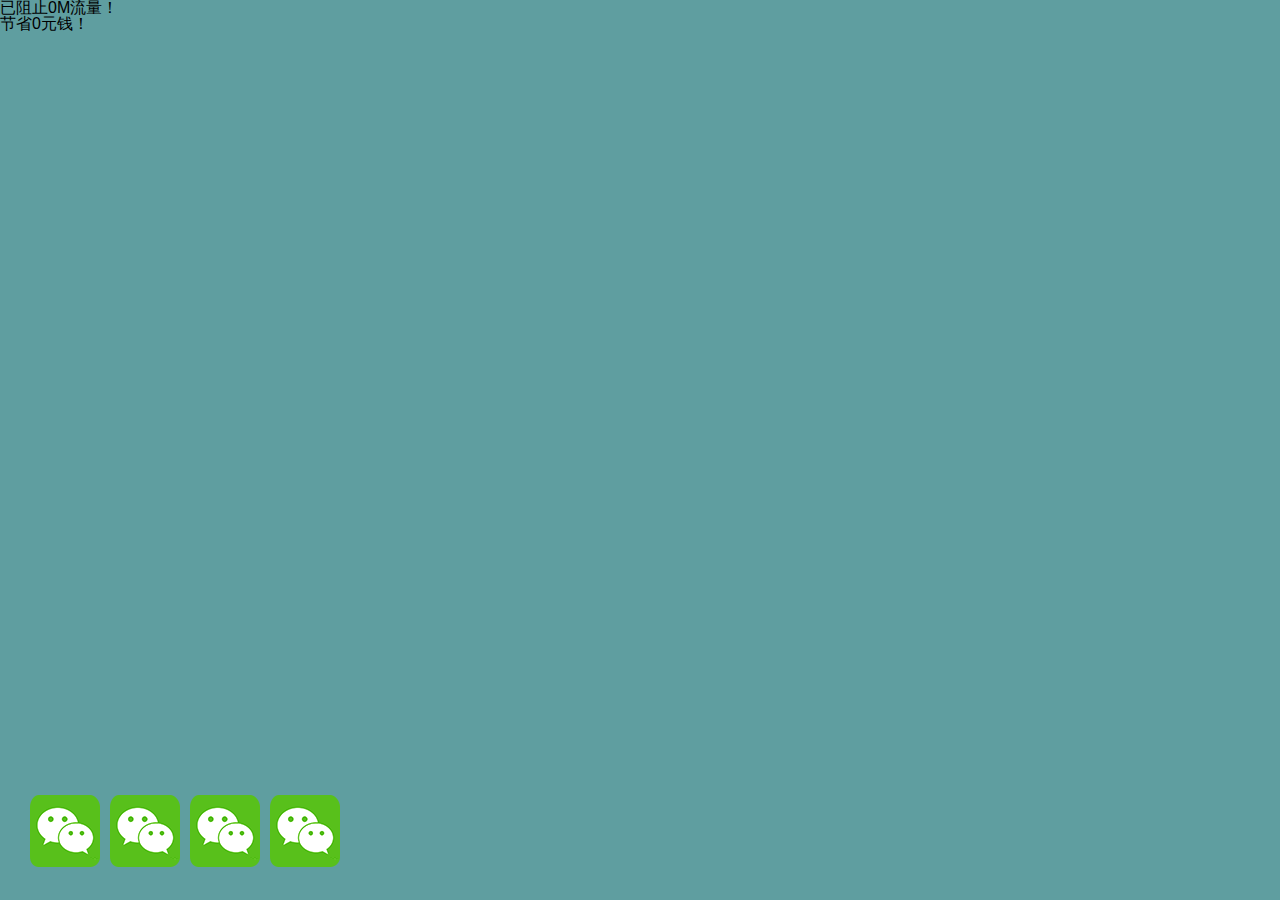
==== flowGame/index.html @ 2c603f31 "控制流量小游戏" ====
<!DOCTYPE html>
<html>
<head>
	<title>流量监测游戏</title>
    <meta charset="utf-8" />
    <meta content="width=device-width, initial-scale=1.0, maximum-scale=1.0, user-scalable=0" name="viewport">
    <meta name="apple-touch-fullscreen" content="YES" />
    <meta name="description" />
    <meta name="format-detection" content="telephone=no" />
    <meta name="apple-mobile-web-app-capable" content="yes" />
    <meta name="apple-mobile-web-app-status-bar-style" content="black" />
    <meta http-equiv="Expires" content="-1" />
    <meta http-equiv="pragram" content="no-cache" />
    <link rel="stylesheet" type="text/css" href="css/reset.css"/>
    <link rel="stylesheet" type="text/css" href="css/flowGame.css?v=841559" media="screen" />
    <script src="js/prefixfree.min.js"></script>
</head>
<body>
    <div class="wrap">
    	<div class="mask hide">
    		<p>现在你有4个价值100元流量的APP <br /> 他们的流量正在被偷跑！<br />及时按住要偷跑的流量！</p>
    		<div class="btn">马上开始</div>
    	</div>
    	<!--游戏-->
    	<div class="game-wrap page">
    		<div class="statistics">
    			<p>已阻止<span id="flow">0</span>M流量！</p>
    			<p>节省<span id="money">0</span>元钱！</p>
    		</div>
    		<ul>
    			<li id="app1"><img src="img/wechat2.png"/></li>
    			<li id="app2"><img src="img/wechat2.png"/></li>
    			<li id="app3"><img src="img/wechat2.png"/></li>
    			<li id="app4"><img src="img/wechat2.png"/></li>
    		</ul>
    	</div>
    	
    	
    </div> <!--wrap end-->
    
	<script src="js/zepto.min.js" type="text/javascript" charset="utf-8"></script>
	<script src="js/touch.js" type="text/javascript" charset="utf-8"></script>
	<script src="js/main.js?v=08041644" type="text/javascript" charset="utf-8"></script>
</body>
</html>
---- flowGame/css/flowGame.css ----
html, body, .wrap, .page {margin: 0; color: #000; padding: 0;width: 100%; height: 100%; overflow: hidden; font-family: arial, STXihei, "华文细黑", "Microsoft YaHei", "微软雅黑"; font-weight: normal;}
.wrap {background-color: #5F9EA0; }
.hide {display: none;}

.wrap {width: 100%; height: 100%; position: relative;}

/*game*/
.game-wrap ul {position: absolute; bottom: 0; width: 100%; height: 100%;}
.game-wrap ul li {display: inline; position: absolute; bottom: 30px; left: 0;}
#app1 {left: 30px;}
#app2 {left: 110px;}
#app3 {left: 190px;}
#app4 {left: 270px;}
/*@media screen and (min-width: 400px) and (max-width: 600px){
.story {top: -40px;}
}
@media screen and (min-width: 330px) and (max-width: 400px) {
.story {top: -85px;}
}*/

.mask {width: 100%; height: 100%; background-color: rgba(0,0,0,.6); z-index: 15; position: fixed; bottom: 0;}

.shake {animation: shake .4s ease infinite;}
.run {animation: run 2.5s ease-in infinite;}
.aimPoint {animation: aimPoint 3s ease; animation-fill-mode: forwards}

/*shake*/
@keyframes shake {
	0%,100% {transform: rotate(0deg);}
	33% {transform: rotate(20deg);}
	66% {transform: rotate(-20deg);}
}


/*run*/
@keyframes run {
	0% {transform: translateY(0px);}
	100% {transform: translateY(-450px); }
}

/*aimPoint*/
@keyframes aimPoint {
	0% {transform: translate(0,0);}
	8% {transform: translateX(10px); opacity: .7;}
	10% {transform: translateX(10px); opacity: 1;}
	28% {transform: translate(10px,0px); opacity: .7;}
	30% {transform: translate(10px,-5px); opacity: 1;}
	100% {transform: translate(20px,0);}
}
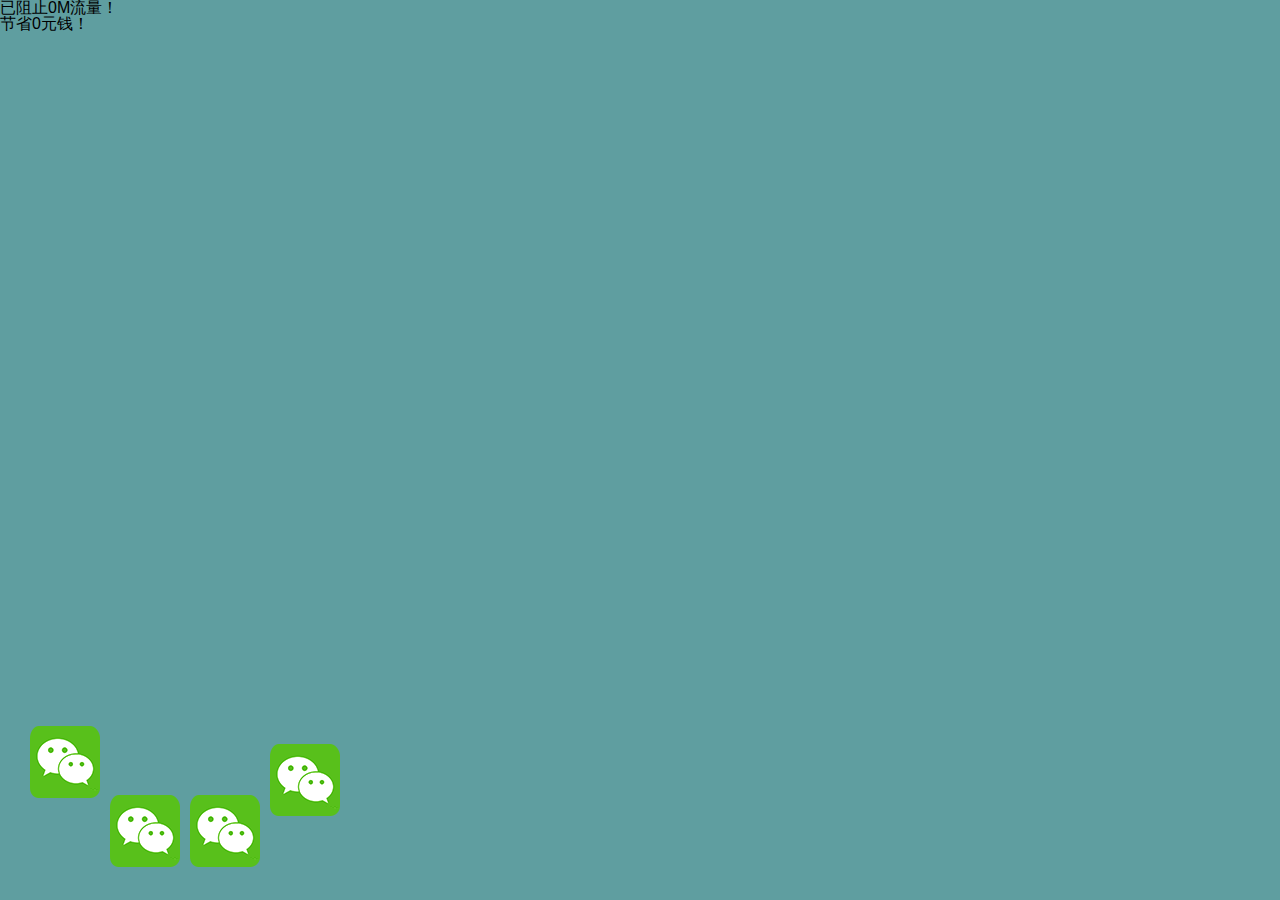
==== commit 16b25cf3: "添加点击重置和计算" ====
--- a/flowGame/index.html
+++ b/flowGame/index.html
@@ -27,11 +27,11 @@
     			<p>已阻止<span id="flow">0</span>M流量！</p>
     			<p>节省<span id="money">0</span>元钱！</p>
     		</div>
-    		<ul>
-    			<li id="app1"><img src="img/wechat2.png"/></li>
-    			<li id="app2"><img src="img/wechat2.png"/></li>
-    			<li id="app3"><img src="img/wechat2.png"/></li>
-    			<li id="app4"><img src="img/wechat2.png"/></li>
+    		<ul id="apps">
+    			<li id="app1" data-animated="false"><img src="img/wechat2.png"/></li>
+    			<li id="app2" data-animated="false"><img src="img/wechat2.png"/></li>
+    			<li id="app3" data-animated="false"><img src="img/wechat2.png"/></li>
+    			<li id="app4" data-animated="false"><img src="img/wechat2.png"/></li>
     		</ul>
     	</div>
     	
@@ -40,6 +40,6 @@
     
 	<script src="js/zepto.min.js" type="text/javascript" charset="utf-8"></script>
 	<script src="js/touch.js" type="text/javascript" charset="utf-8"></script>
-	<script src="js/main.js?v=08041644" type="text/javascript" charset="utf-8"></script>
+	<script src="js/main.js?v=08051615" type="text/javascript" charset="utf-8"></script>
 </body>
 </html>
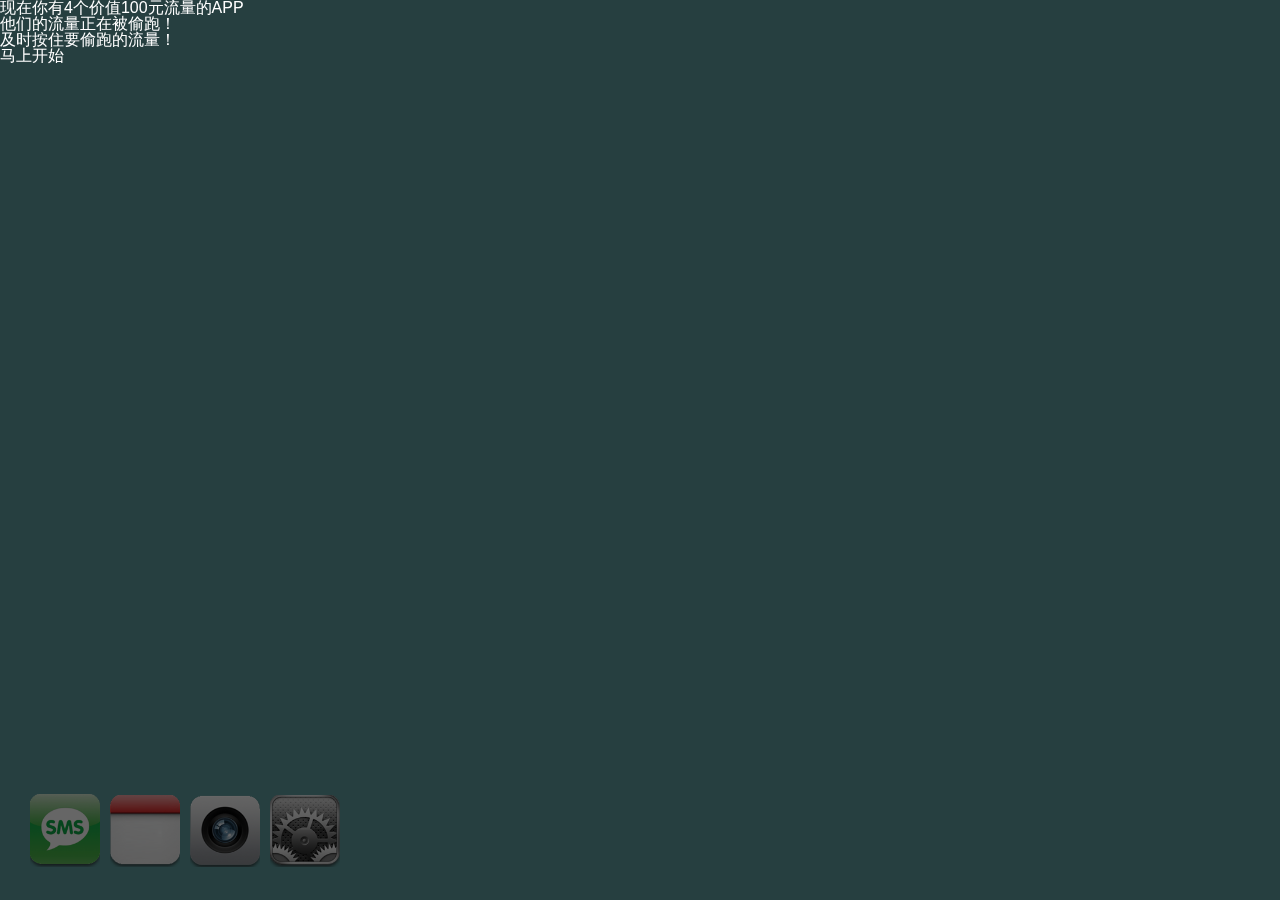
==== commit 146f0f0b: "添加随机事件，完善流程" ====
--- a/flowGame/index.html
+++ b/flowGame/index.html
@@ -17,22 +17,33 @@
 </head>
 <body>
     <div class="wrap">
-    	<div class="mask hide">
+    	<div class="mask"></div>
+    	<div class="welcome-page">
     		<p>现在你有4个价值100元流量的APP <br /> 他们的流量正在被偷跑！<br />及时按住要偷跑的流量！</p>
-    		<div class="btn">马上开始</div>
+    		<div id="start-game">马上开始</div>
     	</div>
     	<!--游戏-->
     	<div class="game-wrap page">
-    		<div class="statistics">
-    			<p>已阻止<span id="flow">0</span>M流量！</p>
-    			<p>节省<span id="money">0</span>元钱！</p>
+    		<div class="statistics hide">
+    			<p>已阻止<span class="flow">0</span>M流量！</p>
+    			<p>节省<span class="money">0</span>元钱！</p>
     		</div>
     		<ul id="apps">
-    			<li id="app1" data-animated="false"><img src="img/wechat2.png"/></li>
-    			<li id="app2" data-animated="false"><img src="img/wechat2.png"/></li>
-    			<li id="app3" data-animated="false"><img src="img/wechat2.png"/></li>
-    			<li id="app4" data-animated="false"><img src="img/wechat2.png"/></li>
+    			<li id="app1" data-animated="false"><img src="img/app_14.png"/></li>
+    			<li id="app2" data-animated="false"><img src="img/app_3.png"/></li>
+    			<li id="app3" data-animated="false"><img src="img/app_6.png"/></li>
+    			<li id="app4" data-animated="false"><img src="img/app_12.png"/></li>
     		</ul>
+    	</div>
+    	<!--战绩-->
+    	<div class="result page hide">
+    		<p>
+	    		厉害！<br /> 
+	    		你一共阻止了<span class="flow">0</span>M流量！<br />
+	    		节省了<span class="money">0</span>元钱！
+    		</p>
+    		<span id="share">晒晒战绩</span> <span id="more">保护更多流量</span>
+    		<div id="share">再玩一次</div>
     	</div>
     	
     	
--- a/flowGame/css/flowGame.css
+++ b/flowGame/css/flowGame.css
@@ -4,13 +4,19 @@
 
 .wrap {width: 100%; height: 100%; position: relative;}
 
+.welcome-page {position: absolute; z-index: 20; color: #fff;}
 /*game*/
 .game-wrap ul {position: absolute; bottom: 0; width: 100%; height: 100%;}
-.game-wrap ul li {display: inline; position: absolute; bottom: 30px; left: 0;}
+.game-wrap ul li {display: inline; position: absolute; bottom: 30px; left: 0; width: 70px;}
+.game-wrap ul li img {width: 100%;}
 #app1 {left: 30px;}
 #app2 {left: 110px;}
 #app3 {left: 190px;}
 #app4 {left: 270px;}
+
+/*result*/
+.result {position: absolute; top: 0; left: 0; background-color: #fff;}
+
 /*@media screen and (min-width: 400px) and (max-width: 600px){
 .story {top: -40px;}
 }
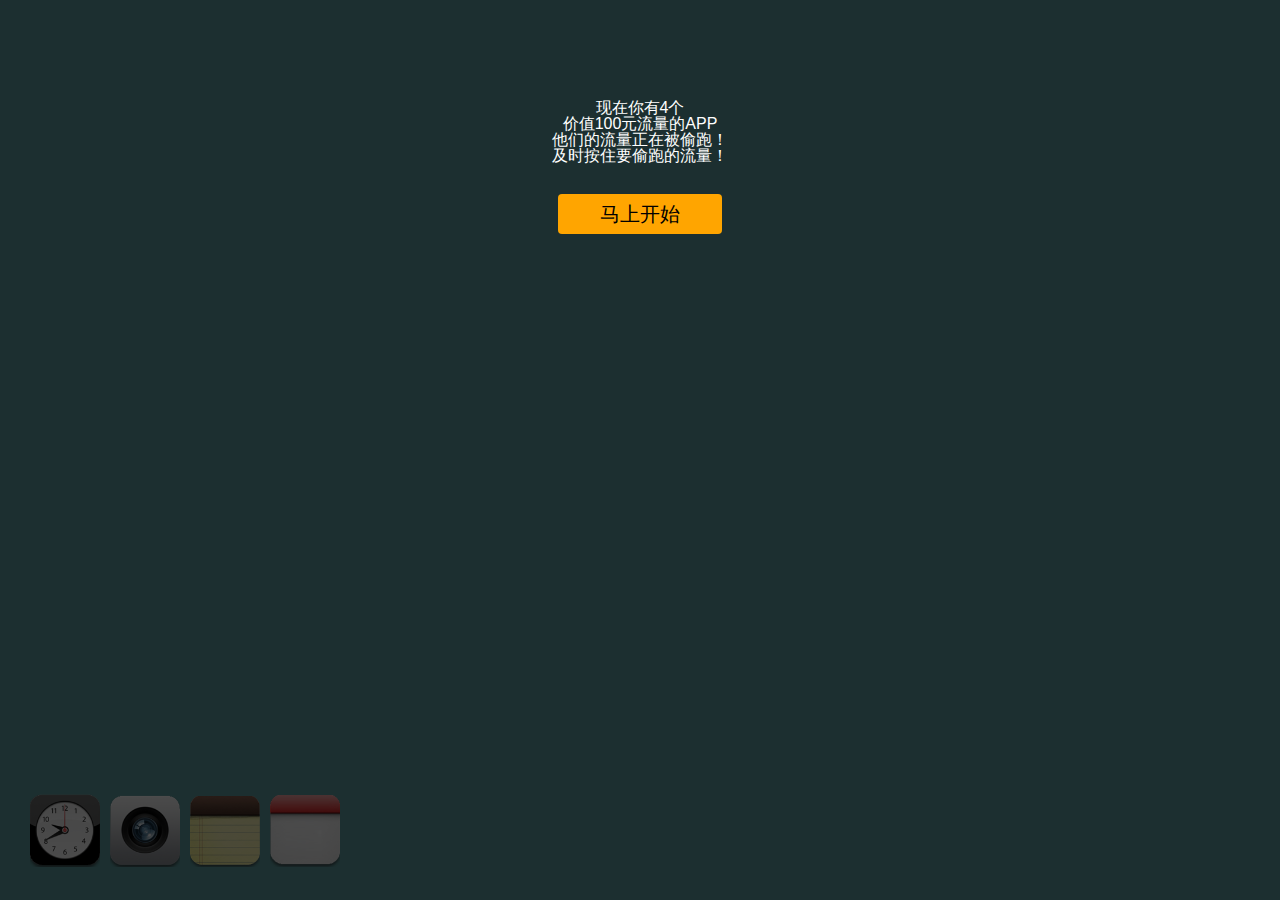
==== commit d3c49d01: "css 修改" ====
--- a/flowGame/index.html
+++ b/flowGame/index.html
@@ -12,14 +12,14 @@
     <meta http-equiv="Expires" content="-1" />
     <meta http-equiv="pragram" content="no-cache" />
     <link rel="stylesheet" type="text/css" href="css/reset.css"/>
-    <link rel="stylesheet" type="text/css" href="css/flowGame.css?v=841559" media="screen" />
+    <link rel="stylesheet" type="text/css" href="css/flowGame.css?v=861205" media="screen" />
     <script src="js/prefixfree.min.js"></script>
 </head>
 <body>
     <div class="wrap">
     	<div class="mask"></div>
     	<div class="welcome-page">
-    		<p>现在你有4个价值100元流量的APP <br /> 他们的流量正在被偷跑！<br />及时按住要偷跑的流量！</p>
+    		<p>现在你有4个<br /> 价值100元流量的APP <br /> 他们的流量正在被偷跑！<br />及时按住要偷跑的流量！</p>
     		<div id="start-game">马上开始</div>
     	</div>
     	<!--游戏-->
@@ -43,7 +43,8 @@
 	    		节省了<span class="money">0</span>元钱！
     		</p>
     		<span id="share">晒晒战绩</span> <span id="more">保护更多流量</span>
-    		<div id="share">再玩一次</div>
+    		<div id="replay">再玩一次</div>
+    		<div class="mask share-page hide"><img src="img/arrow.png" alt="" /></div>
     	</div>
     	
     	
@@ -51,6 +52,6 @@
     
 	<script src="js/zepto.min.js" type="text/javascript" charset="utf-8"></script>
 	<script src="js/touch.js" type="text/javascript" charset="utf-8"></script>
-	<script src="js/main.js?v=08051615" type="text/javascript" charset="utf-8"></script>
+	<script src="js/main.js?v=861205" type="text/javascript" charset="utf-8"></script>
 </body>
 </html>
--- a/flowGame/css/flowGame.css
+++ b/flowGame/css/flowGame.css
@@ -4,7 +4,9 @@
 
 .wrap {width: 100%; height: 100%; position: relative;}
 
-.welcome-page {position: absolute; z-index: 20; color: #fff;}
+.welcome-page {position: absolute; z-index: 20; color: #fff; text-align: center; width: 100%; margin-top: 100px;}
+#start-game {background-color: orange; padding: 10px 7px; color: #000; width: 150px; margin: 30px auto; border-radius: 4px; font-size: 20px;}
+
 /*game*/
 .game-wrap ul {position: absolute; bottom: 0; width: 100%; height: 100%;}
 .game-wrap ul li {display: inline; position: absolute; bottom: 30px; left: 0; width: 70px;}
@@ -13,9 +15,15 @@
 #app2 {left: 110px;}
 #app3 {left: 190px;}
 #app4 {left: 270px;}
+.statistics {text-align: center;}
 
 /*result*/
-.result {position: absolute; top: 0; left: 0; background-color: #fff;}
+.result {position: absolute; top: 0; left: 0; background-color: #fff; text-align: center;}
+.result > p {margin-top: 100px;}
+.result > span { display: inline-block; padding: 10px 15px; color: #000; border-radius: 4px; font-size: 20px; margin-top: 50px; margin-left: 10px;}
+#share {background-color: orange; color: #000;}
+#more {background-color: #6E7FA5; color: #fff;}
+#replay {width: 150px; margin: 30px auto; text-decoration: underline; }
 
 /*@media screen and (min-width: 400px) and (max-width: 600px){
 .story {top: -40px;}
@@ -24,11 +32,12 @@
 .story {top: -85px;}
 }*/
 
-.mask {width: 100%; height: 100%; background-color: rgba(0,0,0,.6); z-index: 15; position: fixed; bottom: 0;}
+.mask {width: 100%; height: 100%; background-color: rgba(0,0,0,.7); z-index: 15; position: absolute; top: 0; left: 0;}
+.share-page img {display: block; position: absolute; right: -20px; top: 0;}
 
 .shake {animation: shake .4s ease infinite;}
-.run {animation: run 2.5s ease-in infinite;}
-.aimPoint {animation: aimPoint 3s ease; animation-fill-mode: forwards}
+/*.run {animation: run 2.5s ease-in infinite;}*/
+/*.aimPoint {animation: aimPoint 3s ease; animation-fill-mode: forwards}*/
 
 /*shake*/
 @keyframes shake {
@@ -37,20 +46,10 @@
 	66% {transform: rotate(-20deg);}
 }
 
-
 /*run*/
 @keyframes run {
 	0% {transform: translateY(0px);}
 	100% {transform: translateY(-450px); }
 }
 
-/*aimPoint*/
-@keyframes aimPoint {
-	0% {transform: translate(0,0);}
-	8% {transform: translateX(10px); opacity: .7;}
-	10% {transform: translateX(10px); opacity: 1;}
-	28% {transform: translate(10px,0px); opacity: .7;}
-	30% {transform: translate(10px,-5px); opacity: 1;}
-	100% {transform: translate(20px,0);}
-}
 
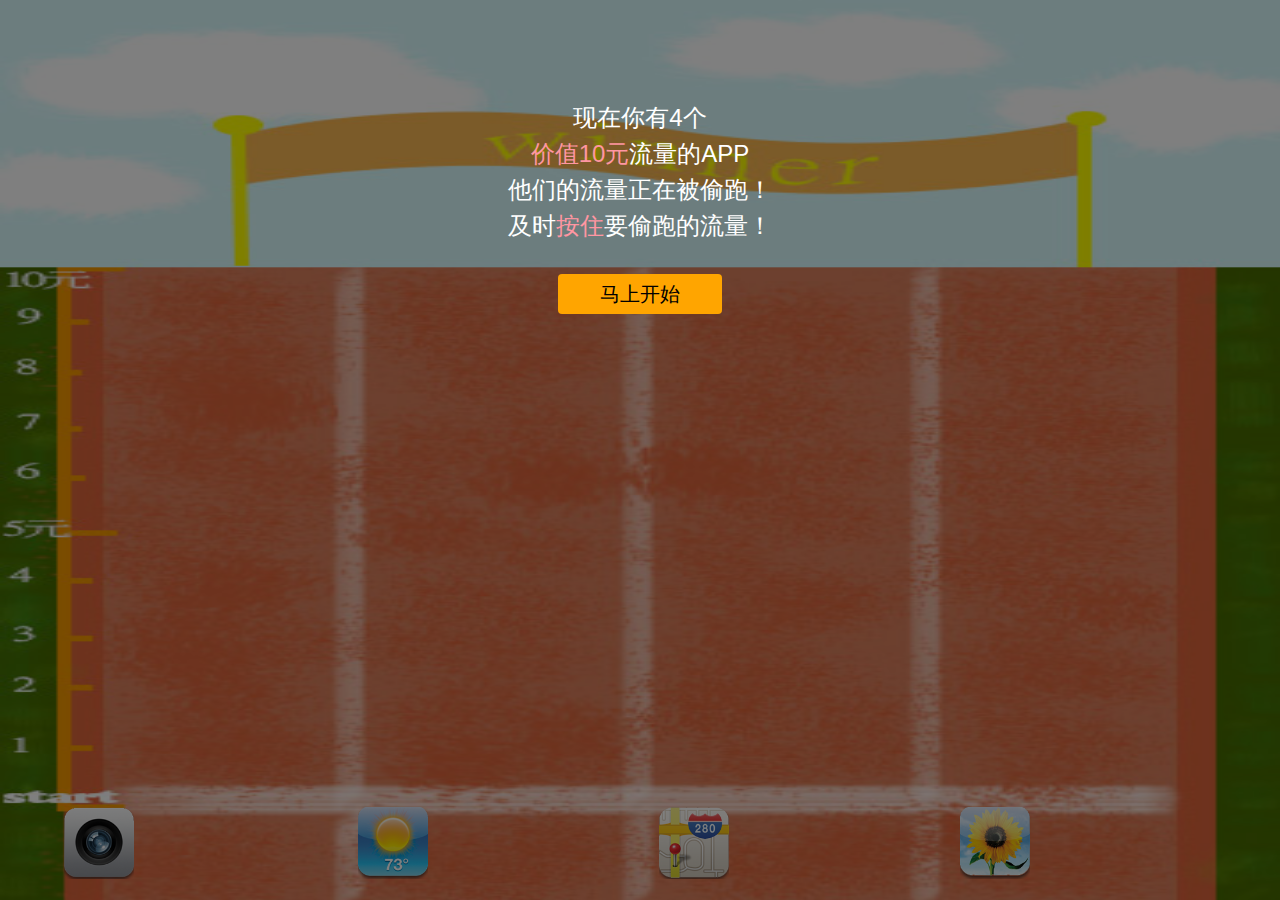
==== commit 5949ed76: "css修饰" ====
--- a/flowGame/index.html
+++ b/flowGame/index.html
@@ -19,7 +19,7 @@
     <div class="wrap">
     	<div class="mask"></div>
     	<div class="welcome-page">
-    		<p>现在你有4个<br /> 价值100元流量的APP <br /> 他们的流量正在被偷跑！<br />及时按住要偷跑的流量！</p>
+    		<p>现在你有4个<br /> <span>价值10元</span>流量的APP <br /> 他们的流量正在被偷跑！<br />及时<span>按住</span>要偷跑的流量！</p>
     		<div id="start-game">马上开始</div>
     	</div>
     	<!--游戏-->
@@ -29,12 +29,12 @@
     			<p>节省<span class="money">0</span>元钱！</p>
     		</div>
     		<ul id="apps">
-    			<li id="app1" data-animated="false"><img src="img/app_14.png"/></li>
-    			<li id="app2" data-animated="false"><img src="img/app_3.png"/></li>
-    			<li id="app3" data-animated="false"><img src="img/app_6.png"/></li>
-    			<li id="app4" data-animated="false"><img src="img/app_12.png"/></li>
+    			<li class="shake" id="app1" data-animated="false"><img src="img/app_14.png"/></li>
+    			<li class="shake2" id="app2" data-animated="false"><img src="img/app_3.png"/></li>
+    			<li class="shake" id="app3" data-animated="false"><img src="img/app_6.png"/></li>
+    			<li class="shake2" id="app4" data-animated="false"><img src="img/app_12.png"/></li>
     		</ul>
-    	</div>
+    	</div> 
     	<!--战绩-->
     	<div class="result page hide">
     		<p>
@@ -52,6 +52,6 @@
     
 	<script src="js/zepto.min.js" type="text/javascript" charset="utf-8"></script>
 	<script src="js/touch.js" type="text/javascript" charset="utf-8"></script>
-	<script src="js/main.js?v=861205" type="text/javascript" charset="utf-8"></script>
+	<script src="js/main.js?v=861225" type="text/javascript" charset="utf-8"></script>
 </body>
 </html>
--- a/flowGame/css/flowGame.css
+++ b/flowGame/css/flowGame.css
@@ -1,25 +1,30 @@
 html, body, .wrap, .page {margin: 0; color: #000; padding: 0;width: 100%; height: 100%; overflow: hidden; font-family: arial, STXihei, "华文细黑", "Microsoft YaHei", "微软雅黑"; font-weight: normal;}
-.wrap {background-color: #5F9EA0; }
+.wrap {background-color: #fff; }
 .hide {display: none;}
 
 .wrap {width: 100%; height: 100%; position: relative;}
 
 .welcome-page {position: absolute; z-index: 20; color: #fff; text-align: center; width: 100%; margin-top: 100px;}
+.welcome-page p {font-size: 24px; line-height: 1.5;}
+.welcome-page p span {color: #FF96A2;}
 #start-game {background-color: orange; padding: 10px 7px; color: #000; width: 150px; margin: 30px auto; border-radius: 4px; font-size: 20px;}
 
 /*game*/
+.game-wrap {background: url(../img/bgimg.jpg) no-repeat top left; background-size: 100% 100%;}
 .game-wrap ul {position: absolute; bottom: 0; width: 100%; height: 100%;}
-.game-wrap ul li {display: inline; position: absolute; bottom: 30px; left: 0; width: 70px;}
+.game-wrap ul li {display: inline; position: absolute; bottom: 2%; left: 0; width: 70px;}
 .game-wrap ul li img {width: 100%;}
-#app1 {left: 30px;}
-#app2 {left: 110px;}
-#app3 {left: 190px;}
-#app4 {left: 270px;}
-.statistics {text-align: center;}
+#app1 {left: 5%;}
+#app2 {left: 28%;}
+#app3 {left: 51.5%;}
+#app4 {left: 75%;}
+.statistics {text-align: center; font-size: 20px; margin-top: 30px; line-height: 1.5;}
+.statistics span {color: firebrick; margin: 0 7px;}
 
 /*result*/
 .result {position: absolute; top: 0; left: 0; background-color: #fff; text-align: center;}
-.result > p {margin-top: 100px;}
+.result > p {margin-top: 100px; font-size: 25px; line-height: 1.5;}
+.result > p span { color: firebrick; margin: 0 7px;} 
 .result > span { display: inline-block; padding: 10px 15px; color: #000; border-radius: 4px; font-size: 20px; margin-top: 50px; margin-left: 10px;}
 #share {background-color: orange; color: #000;}
 #more {background-color: #6E7FA5; color: #fff;}
@@ -32,10 +37,11 @@
 .story {top: -85px;}
 }*/
 
-.mask {width: 100%; height: 100%; background-color: rgba(0,0,0,.7); z-index: 15; position: absolute; top: 0; left: 0;}
+.mask {width: 100%; height: 100%; background-color: rgba(0,0,0,.5); z-index: 15; position: absolute; top: 0; left: 0;}
 .share-page img {display: block; position: absolute; right: -20px; top: 0;}
 
-.shake {animation: shake .4s ease infinite;}
+.shake {animation: shake .6s ease infinite;}
+.shake2 {animation: shake2 .4s ease infinite;}
 /*.run {animation: run 2.5s ease-in infinite;}*/
 /*.aimPoint {animation: aimPoint 3s ease; animation-fill-mode: forwards}*/
 
@@ -46,6 +52,12 @@
 	66% {transform: rotate(-20deg);}
 }
 
+@keyframes shake2 {
+	0%,100% {transform: rotate(0deg);}
+	33% {transform: rotate(-15deg);}
+	66% {transform: rotate(15deg);}
+}
+
 /*run*/
 @keyframes run {
 	0% {transform: translateY(0px);}
